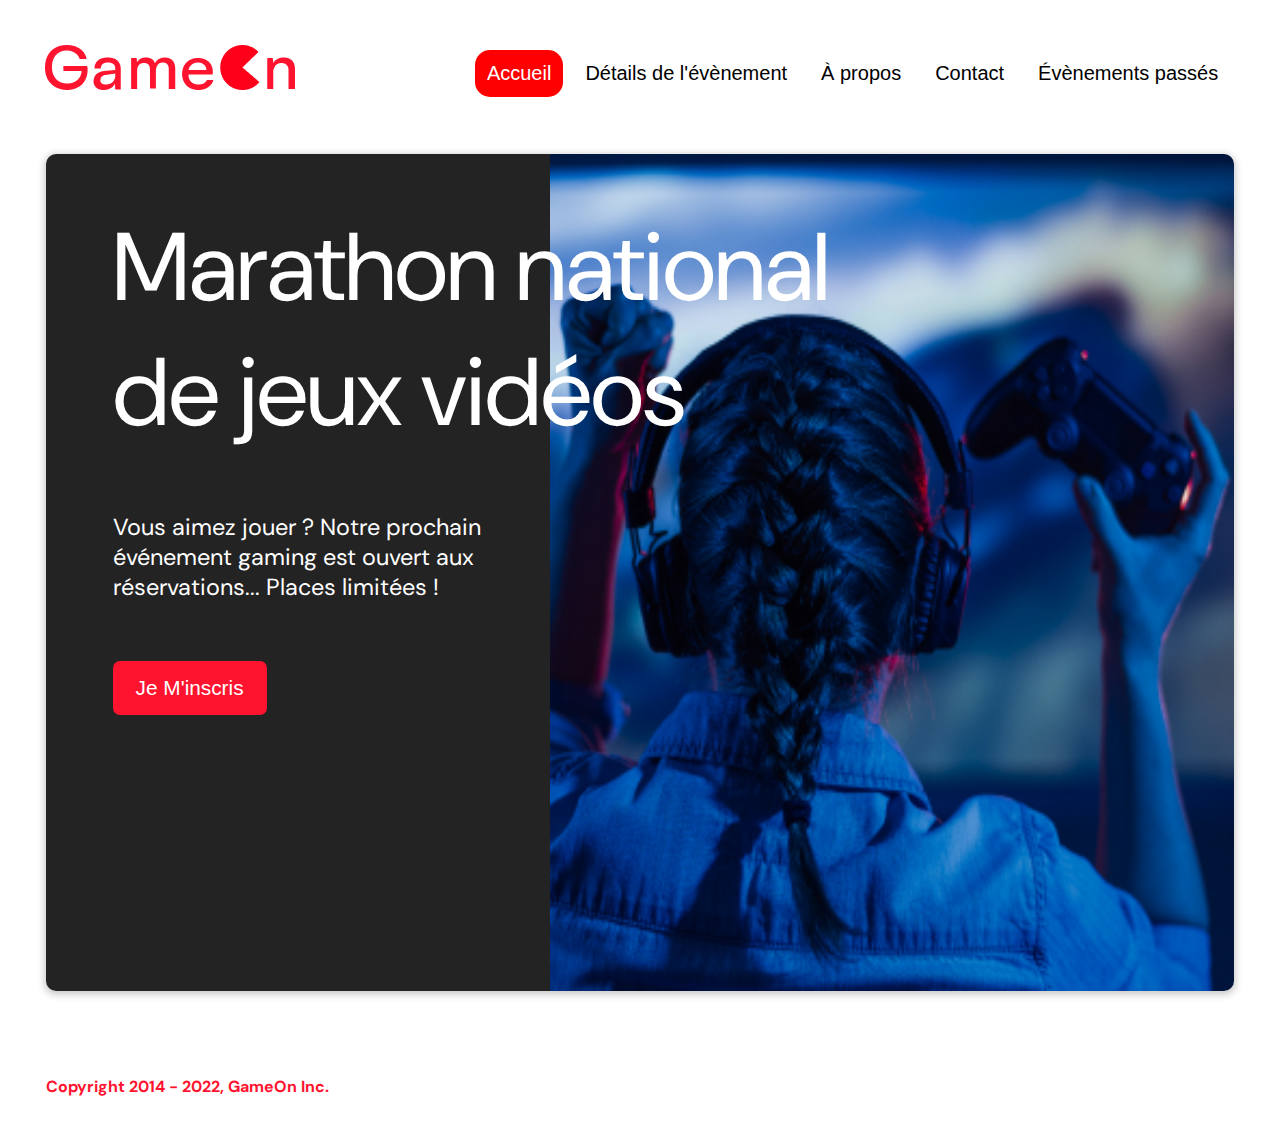
==== index.html @ c9fc6fb1 "update page" ====
<!DOCTYPE html>
<html lang="en">

<head>
  <meta charset="utf-8" />
  <title>Reservation</title>
  <meta name="viewport" content="width=device-width,initial-scale=1" />
  <link rel="stylesheet" href="modal.css" />
  <link rel="stylesheet" href="https://cdnjs.cloudflare.com/ajax/libs/font-awesome/4.7.0/css/font-awesome.min.css">
  <link href="https://fonts.googleapis.com/css?family=DM+Sans" rel="stylesheet" />
</head>

<body>
  <div class="topnav" id="myTopnav">
    <div class="header-logo">
      <img alt="logo" src="Logo.png" width="auto" height="auto" />
    </div>
    <div class="main-navbar">

      <a href="#" class="active"><span>Accueil</span></a>
      <a href="#"><span>Détails de l'évènement</span></a>
      <a href="#"><span>À propos</span></a>
      <a href="#"><span>Contact</span></a>
      <a href="#"><span>Évènements passés</span></a>
      <a href="javascript:void(0);" class="icon" onclick="editNav()">
        <i class="fa fa-bars"></i>
      </a>
    </div>
  </div>
  </div>
  <main>
    <div class="hero-section">
      <div class="hero-content">
        <h1 class="hero-headline">
          Marathon national<br>
          de jeux vidéos
        </h1>
        <p class="hero-text">
          Vous aimez jouer ? Notre prochain événement gaming est ouvert
          aux réservations... Places limitées !
        </p>
        <button class="btn-signup modal-btn">
          je m'inscris
        </button>
      </div>
      <div class="hero-img">
        <img src="./bg_img.jpg" alt="img" />
      </div>
      <button class="btn-signup modal-btn">
        je m'inscris
      </button>
    </div>

    <div class="bground" id="window">
      <div class="content">
        <span class="close"></span>

        <div class="confirmation">
          <span>Merci ! Votre réservation a été reçue.</span>
        </div>

        <div class="modal-body">
          <form id="form" name="reserve" action="index.html" method="get">
            <div class="formData">
              <label for="firstname">Prénom</label><br>
              <input class="text-control" type="text" id="firstName" name="first" /><br>
              <div id="firstname-message" class="message"></div>
            </div>
            <div class="formData">
              <label for="lastname">Nom</label><br>
              <input class="text-control" type="text" id="lastName" name="last" /><br>
              <div id="lastname-message" class="message"></div>
            </div>
            <div class="formData">
              <label for="email">E-mail</label><br>
              <input class="text-control" type="text" id="email" name="email" /><br>
              <div id="email-message" class="message"></div>
            </div>
            <div class="formData">
              <label for="birthdate">Date de naissance</label><br>
              <input class="text-control" type="date" id="birthdate" name="birthdate" /><br>
              <div id="birthdate-message" class="message"></div>
            </div>
            <div class="formData">
              <label for="tournaments">À combien de tournois GameOn avez-vous déjà participé ?</label><br>
              <input type="number" class="text-control" id="tournaments" name="tournaments" min="0" max="99">
              <div id="tournaments-message" class="message"></div>
            </div>
            <p class="text-label">A quel tournoi souhaitez-vous participer cette année ?</p>
            <div class="formData">
              <input class="checkbox-input" type="radio" id="location1" name="location" value="New York" />
              <label class="checkbox-label" for="location1">
                <span class="checkbox-icon"></span>
                New York</label>
              <input class="checkbox-input" type="radio" id="location2" name="location" value="San Francisco" />
              <label class="checkbox-label" for="location2">
                <span class="checkbox-icon"></span>
                San Francisco</label>
              <input class="checkbox-input" type="radio" id="location3" name="location" value="Seattle" />
              <label class="checkbox-label" for="location3">
                <span class="checkbox-icon"></span>
                Seattle</label>
              <input class="checkbox-input" type="radio" id="location4" name="location" value="Chicago" />
              <label class="checkbox-label" for="location4">
                <span class="checkbox-icon"></span>
                Chicago</label>
              <input class="checkbox-input" type="radio" id="location5" name="location" value="Boston" />
              <label class="checkbox-label" for="location5">
                <span class="checkbox-icon"></span>
                Boston</label>
              <input class="checkbox-input" type="radio" id="location6" name="location" value="Portland" />
              <label class="checkbox-label" for="location6">
                <span class="checkbox-icon"></span>
                Portland</label>
              <div id="location-message" class="message"></div>
            </div>

            <div class="formData">
              <input class="checkbox-input" type="checkbox" id="checkbox1" />
              <label class="checkbox2-label" for="checkbox1" required>
                <span class="checkbox-icon"></span>
                J'ai lu et accepté les conditions d'utilisation.
              </label>
              <br>
              <input class="checkbox-input" type="checkbox" id="checkbox2" />
              <label class="checkbox2-label" for="checkbox2">
                <span class="checkbox-icon"></span>
                Je Je souhaite être prévenu des prochains évènements.
              </label>
              <br>
            </div>
            <div id="checkbox-message" class="message"></div>
            <br>
            <input id="btn-submit" class="btn-submit" type="submit" class="button" value="C'est parti" />
          </form>
        </div>
      </div>
    </div>
  </main>
  <footer>
    <p class="copyrights">
      Copyright 2014 - 2022, GameOn Inc.
    </p>
  </footer>
  <script src="modal.js"></script>
</body>

</html>
---- modal.css ----
:root {
  --font-default: "DM Sans", Arial, Helvetica, sans-serif;
  --font-slab: var(--font-default);
  --modal-duration: 0.8s;
}
* {
  box-sizing: border-box;
  margin: 0;
  padding: 0;
}
/* Landing Page */

body {
  margin: 0;
  display: flex;
  flex-direction: column;
  background-image: url("background.png");
  font-family: var(--font-default);
  font-size: 18px;
  max-width: 1300px;
  margin: 0 auto;
}

p {
  margin-bottom: 0;
  padding: 0.5vw;
}

img {
  padding-right: 1rem;
}

.topnav {
  overflow: hidden;
  margin: 3.5%;
}
.header-logo {
    float: left;
}
.main-navbar {
    float: right;
}
.topnav a {
  float: left;
  display: block;
  color: #000000;
  text-align: center;
  padding: 12px 12px;
  margin: 5px;
  text-decoration: none;
  font-size: 20px;
  font-family: Roboto, sans-serif;
}

.topnav a:hover {
  background-color: #ff0000;
  color: #ffffff;
  border-radius: 15px;
}

.topnav a.active {
  background-color: #ff0000;
  color: #ffffff;
  border-radius: 15px;
}

.topnav .icon {
  display: none;
}

@media screen and (max-width: 768px) {
  .topnav a {display: none;}
  .topnav a.icon {
    float: right;
    display: block;
  }
}

@media screen and (max-width: 768px) {
  .topnav.responsive {position: relative;}
  .topnav.responsive .icon {
    position: absolute;
    right: 0;
    top: 0;
  }
  .topnav.responsive a {
    float: none;
    display: block;
    text-align: left;
  }
}



 @media screen and (max-width: 540px) {
  .topnav a {display: none;}
  .topnav a.icon {
    float: right;
    display: block;
    margin-top: -15px;
  }
} 

main {
  font-size: 130%;
  font-weight: bolder;
  color: black;
  padding-top: 0.5vw;
  padding-left: 2vw;
  padding-right: 2vw;
  margin: 1px 20px 15px;
  border-radius: 2rem;
  text-align: justify;


}

.modal-btn {
  font-size: 145%;
  background: #fe142f;
  display: flex;
  margin: auto;
  padding: 2em;
  color: #fff;
  padding: 0.75rem 2.5rem;
  border-radius: 1rem;
  cursor: pointer;
}

.modal-btn:hover {
  background: #3876ac;
}

.footer {
  margin: 20px;
  padding: 10px;
  font-family: var(--font-slab);
}

/* Modal form */

.button {
  background: #fe142f;
  margin-top: 0.5em;
  padding: 1em;
  color: #fff;
  border-radius: 15px;
  cursor: pointer;
  font-size: 16px;
}

.button:hover {
  background: #3876ac;
}

.smFont {
  font-size: 16px;
}

.bground {
  display: none;
  position: fixed;
  z-index: 1;
  left: 0;
  top: 0;
  height: 100%;
  width: 100%;
  overflow: auto;
  background-color: rgba(26, 39, 156, 0.4);
}

.content {
  margin: 5% auto;
  width: 100%;
  max-width: 500px;
  animation-name: modalopen;
  animation-duration: var(--modal-duration);
  background: #232323;
  border-radius: 10px;
  overflow: hidden;
  position: relative;
  color: #fff;
  padding-top: 10px;
}

.modal-body {
  padding: 15px 8%;
  margin: 15px auto;
}

label {
  font-family: var(--font-default);
  font-size: 17px;
  font-weight: normal;
  display: inline-block;
  margin-bottom: 11px;
}
input {
  padding: 8px;
  border: 0.8px solid #ccc;
  outline: none;
}
.text-control {
  margin: 0;
  padding: 8px;
  width: 100%;
  border-radius: 8px;
  font-size: 20px;
  height: 48px;
}
.formData[data-error]::after {
  content: attr(data-error);
  font-size: 0.4em;
  color: #e54858;
  display: block;
  margin-top: 7px;
  margin-bottom: 7px;
  text-align: right;
  line-height: 0.3;
  opacity: 0;
  transition: 0.3s;
}
.formData[data-error-visible="true"]::after {
  opacity: 1;
}
.formData[data-error-visible="true"] .text-control {
  border: 2px solid #e54858;
}
/* 
input[data-error]::after {
    content: attr(data-error);
    font-size: 0.4em;
    color: red;
} */
.checkbox-label,
.checkbox2-label {
  position: relative;
  margin-left: 36px;
  font-size: 12px;
  font-weight: normal;
}
.checkbox-label .checkbox-icon,
.checkbox2-label .checkbox-icon {
  display: block;
  width: 20px;
  height: 20px;
  border: 2px solid #279e7a;
  border-radius: 50%;
  text-indent: 29px;
  white-space: nowrap;
  position: absolute;
  left: -30px;
  top: -1px;
  transition: 0.3s;
}
.checkbox-label .checkbox-icon::after,
.checkbox2-label .checkbox-icon::after {
  content: "";
  width: 13px;
  height: 13px;
  background-color: #279e7a;
  border-radius: 50%;
  text-indent: 29px;
  white-space: nowrap;
  position: absolute;
  left: 50%;
  top: 50%;
  transform: translate(-50%, -50%);
  transition: 0.3s;
  opacity: 0;
}
.checkbox-input {
  display: none;
}
.checkbox-input:checked + .checkbox-label .checkbox-icon::after,
.checkbox-input:checked + .checkbox2-label .checkbox-icon::after {
  opacity: 1;
}
.checkbox-input:checked + .checkbox2-label .checkbox-icon {
  background: #279e7a;
}
.checkbox2-label .checkbox-icon {
  border-radius: 4px;
  border: 0;
  background: #c4c4c4;
}
.checkbox2-label .checkbox-icon::after {
  width: 7px;
  height: 4px;
  border-radius: 2px;
  background: transparent;
  border: 2px solid transparent;
  border-bottom-color: #fff;
  border-left-color: #fff;
  transform: rotate(-55deg);
  left: 21%;
  top: 19%;
}
.close {
  position: absolute;
  right: 15px;
  top: 15px;
  width: 32px;
  height: 32px;
  opacity: 1;
  cursor: pointer;
  transform: scale(0.7);
}
.close:before,
.close:after {
  position: absolute;
  left: 15px;
  content: " ";
  height: 33px;
  width: 3px;
  background-color: #fff;
}
.close:before {
  transform: rotate(45deg);
}
.close:after {
  transform: rotate(-45deg);
}
.btn-submit,
.btn-signup {
  background: #fe142f;
  display: block;
  margin: 0 auto;
  border-radius: 7px;
  font-size: 1rem;
  padding: 12px 82px;
  color: #fff;
  cursor: pointer;
  border: 0;
}
/* custom select styles */
.custom-select {
  position: relative;
  font-family: Arial;
  font-size: 1.1rem;
  font-weight: normal;
}

.custom-select select {
  display: none;
}
.select-selected {
  background-color: #fff;
}

/* Style the arrow inside the select element: */
.select-selected:after {
  position: absolute;
  content: "";
  top: 10px;
  right: 13px;
  width: 11px;
  height: 11px;
  border: 3px solid transparent;
  border-bottom-color: #f00;
  border-left-color: #f00;
  transform: rotate(-48deg);
  border-radius: 5px 0 5px 0;
}

/* Point the arrow upwards when the select box is open (active): */
.select-selected.select-arrow-active:after {
  transform: rotate(135deg);
  top: 13px;
}

.select-items div,
.select-selected {
  color: #000;
  padding: 11px 16px;
  border: 1px solid transparent;
  border-color: transparent transparent rgba(0, 0, 0, 0.1) transparent;
  cursor: pointer;
  border-radius: 8px;
  height: 48px;
}

/* Style items (options): */
.select-items {
  position: absolute;
  background-color: #fff;
  top: 89%;
  left: 0;
  right: 0;
  z-index: 99;
}

/* Hide the items when the select box is closed: */
.select-hide {
  display: none;
}

.select-items div:hover,
.same-as-selected {
  background-color: rgba(0, 0, 0, 0.1);
}
/* custom select end */
.text-label {
  font-weight: normal;
  font-size: 16px;
}
.hero-section {
  min-height: 93vh;
  border-radius: 10px;
  display: grid;
  grid-template-columns: repeat(12, 1fr);
  overflow: hidden;
  box-shadow: 0 2px 7px 2px rgba(0, 0, 0, 0.2);
  margin-bottom: 10px;
}
.hero-content {
  padding: 51px 67px;
  grid-column: span 4;
  background: #232323;
  color: #fff;
  position: relative;
  text-align: left;
  min-width: 424px;
}
.hero-content::after {
  content: "";
  width: 100%;
  height: 100%;
  background: #232323;
  position: absolute;
  right: -80px;
  top: 0;
}
.hero-content > * {
  position: relative;
  z-index: 1;
}
.hero-headline {
  font-size: 6rem;
  font-weight: normal;
  white-space: nowrap;
}
.hero-text {
  width: 146%;
  font-weight: normal;
  margin-top: 57px;
  padding: 0;
}
.btn-signup {
  outline: none;
  text-transform: capitalize;
  font-size: 1.3rem;
  padding: 15px 23px;
  margin: 0;
  margin-top: 59px;
}
.hero-img {
  grid-column: span 8;
}
.hero-img img {
  width: 100%;
  height: 100%;
  display: block;
  padding: 0;
}
.copyrights {
  color: #fe142f;
  padding: 0;
  font-size: 1rem;
  margin: 60px 0 30px;
  font-weight: bolder;
}
.hero-section > .btn-signup {
  display: none;
}
footer {
  padding-left: 2vw;
  padding-right: 2vw;
  margin: 0 20px;
}

/* Font-size .message */
.message {
  font-size: small;
  color: red;
}

/* Confirmation */
.confirmation {
    padding: 20rem 10%;
    margin: 20px auto;
    display: none;
}

@media screen and (max-width: 800px) {
  .hero-section {
    display: block;
    box-shadow: unset;
  }
  .hero-content {
    background: #fff;
    color: #000;
    padding: 20px;
  }
  .hero-content::after {
    content: unset;
  }
  .hero-content .btn-signup {
    display: none;
  }
  .hero-headline {
    font-size: 4.5rem;
    white-space: normal;
  }
  .hero-text {
    width: unset;
    font-size: 1.5rem;
  }
  .hero-img img {
    border-radius: 10px;
    margin-top: 40px;
  }
  .hero-section > .btn-signup {
    display: block;
    margin: 32px auto 10px;
    padding: 12px 35px;
  }
  .copyrights {
    margin-top: 50px;
    text-align: center;
  }
}

@keyframes modalopen {
  from {
    opacity: 0;
    transform: translateY(-150px);
  }
  to {
    opacity: 1;
  }
}
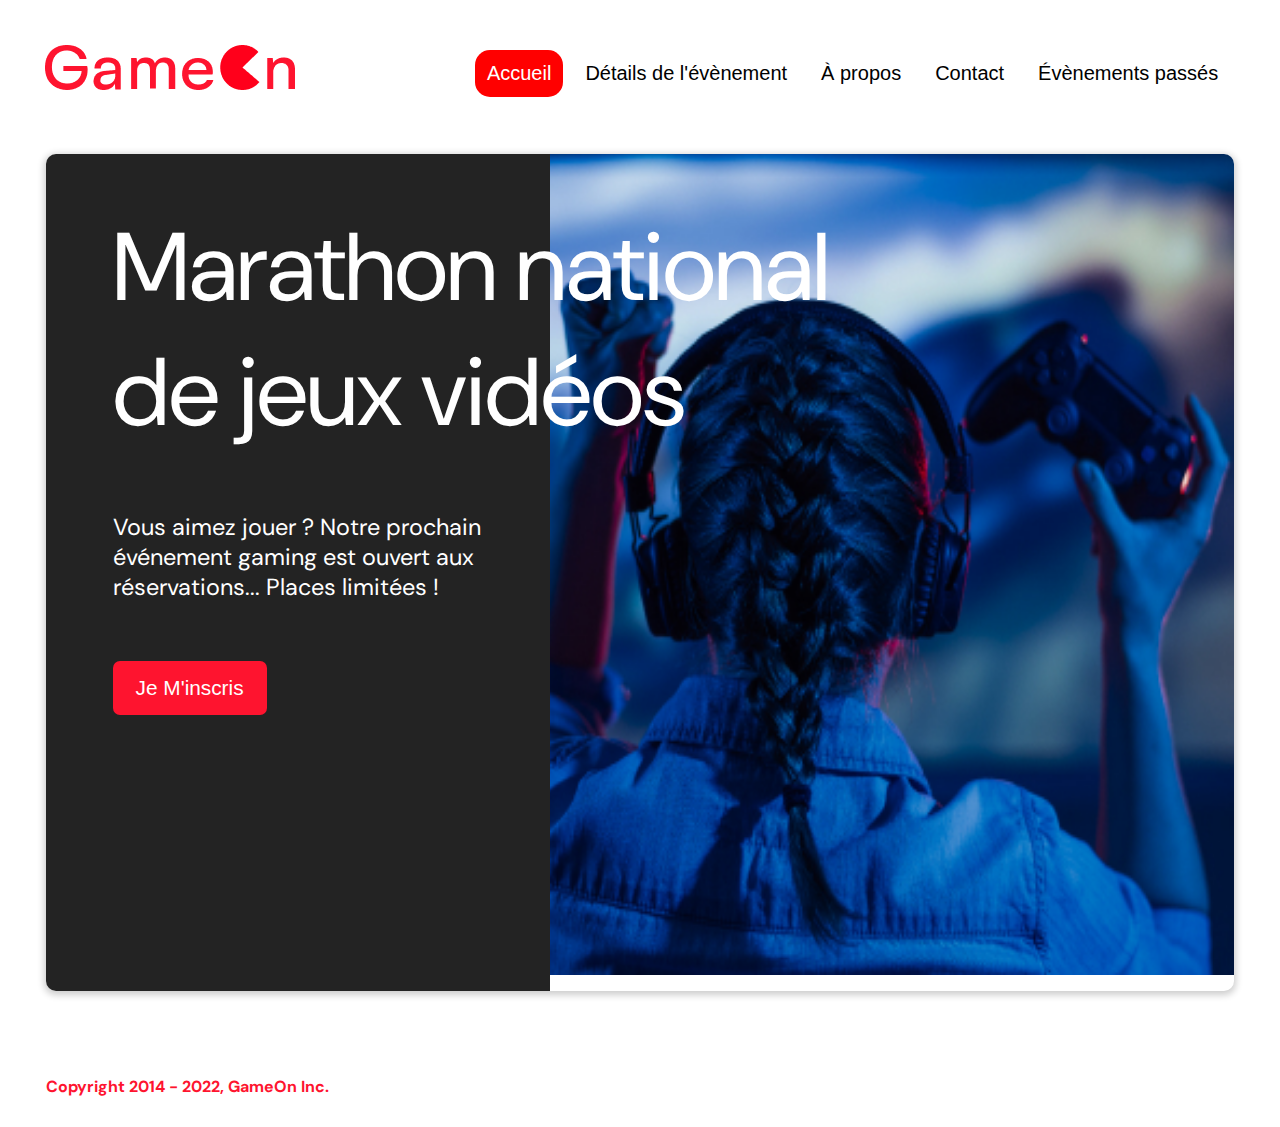
==== commit 7a781a0b: "correction finale css mobile" ====
--- a/index.html
+++ b/index.html
@@ -1,5 +1,5 @@
 <!DOCTYPE html>
-<html lang="en">
+<html lang="fr">
 
 <head>
   <meta charset="utf-8" />
@@ -32,8 +32,7 @@
     <div class="hero-section">
       <div class="hero-content">
         <h1 class="hero-headline">
-          Marathon national<br>
-          de jeux vidéos
+          Marathon national <br> de jeux vidéos
         </h1>
         <p class="hero-text">
           Vous aimez jouer ? Notre prochain événement gaming est ouvert
@@ -57,6 +56,7 @@
 
         <div class="confirmation">
           <span>Merci ! Votre réservation a été reçue.</span>
+          <input class="btn-close modal-btn-close" type="button" value="Fermer" onclick="closeModal()" />
         </div>
 
         <div class="modal-body">
--- a/modal.css
+++ b/modal.css
@@ -28,6 +28,7 @@
 
 img {
   padding-right: 1rem;
+  margin-top: -1rem;
 }
 
 .topnav {
@@ -35,7 +36,8 @@
   margin: 3.5%;
 }
 .header-logo {
-    float: left;
+  margin-top: 1rem;
+  float: left;
 }
 .main-navbar {
     float: right;
@@ -66,33 +68,11 @@
 
 .topnav .icon {
   display: none;
-}
-
-@media screen and (max-width: 768px) {
-  .topnav a {display: none;}
-  .topnav a.icon {
-    float: right;
-    display: block;
-  }
-}
-
-@media screen and (max-width: 768px) {
-  .topnav.responsive {position: relative;}
-  .topnav.responsive .icon {
-    position: absolute;
-    right: 0;
-    top: 0;
-  }
-  .topnav.responsive a {
-    float: none;
-    display: block;
-    text-align: left;
-  }
-}
-
-
-
- @media screen and (max-width: 540px) {
+  color: #fe142f;
+  margin-top: 0;
+}
+
+@media screen and (max-width: 540px) {
   .topnav a {display: none;}
   .topnav a.icon {
     float: right;
@@ -127,6 +107,19 @@
   cursor: pointer;
 }
 
+.modal-btn-close {
+  font-size: 80%;
+  background: #fe142f;
+  display: flex;
+  margin: auto;
+  padding: 2em;
+  color: #fff;
+  padding: 0.75rem 2.5rem;
+  border-radius: 1rem;
+  cursor: pointer;
+  margin-top: 4rem;
+}
+
 .modal-btn:hover {
   background: #3876ac;
 }
@@ -162,15 +155,15 @@
   position: fixed;
   z-index: 1;
   left: 0;
-  top: 0;
-  height: 100%;
+  top: -100px;
+  height: 115%;
   width: 100%;
-  overflow: auto;
+  overflow: auto;  
   background-color: rgba(26, 39, 156, 0.4);
 }
 
 .content {
-  margin: 5% auto;
+  margin: 10% auto;
   width: 100%;
   max-width: 500px;
   animation-name: modalopen;
@@ -492,15 +485,17 @@
     display: none;
 }
 
-@media screen and (max-width: 800px) {
+@media screen and (max-width: 768px) {
   .hero-section {
     display: block;
     box-shadow: unset;
+    min-height: 0;
+    margin-bottom: -2rem;
   }
   .hero-content {
     background: #fff;
     color: #000;
-    padding: 20px;
+    padding: 0rem 5rem 0rem 1rem;
   }
   .hero-content::after {
     content: unset;
@@ -509,12 +504,17 @@
     display: none;
   }
   .hero-headline {
-    font-size: 4.5rem;
+    font-size: 2rem;
     white-space: normal;
+    font-weight: 900;
+    margin: 0rem 0rem -1rem -1rem;
+    width: 110%;
   }
   .hero-text {
-    width: unset;
-    font-size: 1.5rem;
+    width: 102%;
+    font-size: 0.8rem;
+    padding-right: 1rem;
+    margin: 2rem 0rem 2rem -1rem;
   }
   .hero-img img {
     border-radius: 10px;
@@ -529,6 +529,72 @@
     margin-top: 50px;
     text-align: center;
   }
+  .topnavresponsive {position: relative;}
+  .topnavresponsive .icon {
+    position: absolute;
+    right: 0;
+    top: 0;
+  }
+  .topnav.responsive a {
+    float: none;
+    display: block;
+    text-align: left;
+  }
+  .topnavresponsive .main-navbar {
+    margin-top: 50px;
+  }
+  .topnavresponsive {
+    flex-direction: row;
+    margin: 3.5%;
+  }
+  .topnavresponsive a {
+    display: none;
+  }
+  .topnavresponsive a.icon {
+    font-size: 20px;
+    float: right;
+    display: block;
+    margin-right: 17px;
+    margin-top: 8px; 
+  }
+  .topnav a {
+    display: flex;
+    font-size: 16px;
+  }
+  .topnav a.icon {
+    background-color: #fff;
+    color: #fe142f;
+    border-radius: 15px;
+  }
+  .topnavresponsive .main-navbar {
+    margin-bottom: 20px;
+  }
+  .header-logo {
+    margin-bottom: 30px;
+  }
+  .fa {
+    color: #fe142f;
+  }
+  .topnav a.icon {
+    font-size: 20px;
+    float: right;
+    display: block;
+    margin-top: -179px;
+  }
+  .bground {
+  display: none;
+  position: fixed;
+  z-index: 1;
+  left: 0;
+  top: 40px;
+  height: 100%;
+  width: 100%;
+  overflow: auto;
+  background-color: transparent;
+  }
+  img {
+    width: 50%;
+  }
 }
 
 @keyframes modalopen {
